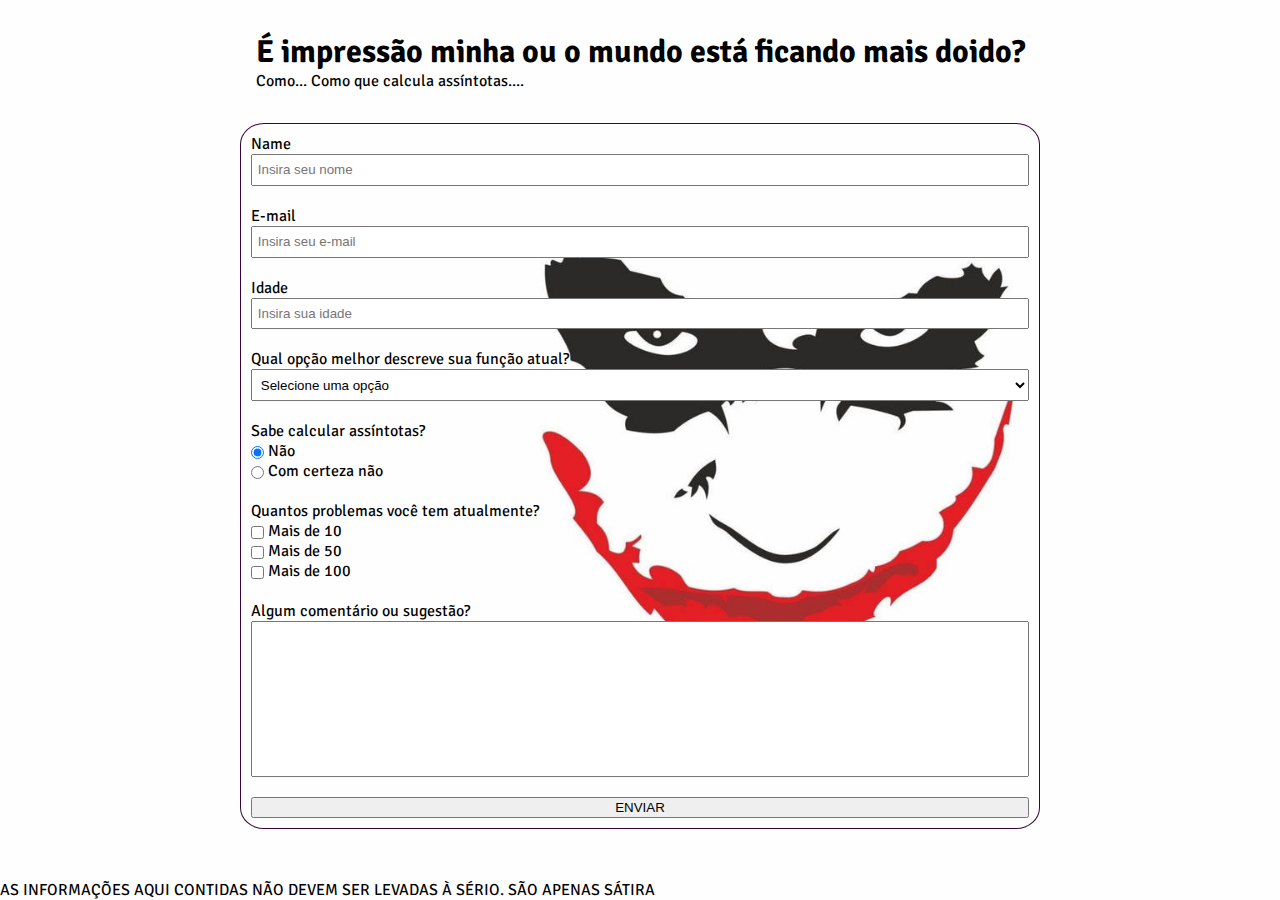
==== survey-form/index.html @ 60713566 "add: survey form v0.1" ====
<!DOCTYPE html>
<html lang="pt-br">
<head>
    <meta charset="UTF-8">
    <meta name="viewport" content="width=device-width, initial-scale=1.0">
    <title>Formulário de Pesquisa</title>
    <link rel="stylesheet" href="styles.css" />
    <link rel="preconnect" href="https://fonts.googleapis.com">
    <link rel="preconnect" href="https://fonts.gstatic.com" crossorigin>
    <link href="https://fonts.googleapis.com/css2?family=Signika+Negative&display=swap" rel="stylesheet">
</head>
<body>
    <header class="header">
        <h1 id="title">É impressão minha ou o mundo está ficando mais doido?</h1>
        <p id="description">Como... Como que calcula assíntotas....</p>
    </header>

    <main>
        <form id="survey-form">
            <div class="form-group">
                <p id="name-label">Name</p>
                <input id="name" type="text" placeholder="Insira seu nome" required />
            </div>
            <div class="form-group">
                <p id="email-label">E-mail</p>
                <input id="email" type="email" placeholder="Insira seu e-mail" required />
            </div>
            <div class="form-group">
                <p id="number-label">Idade</p>
                <input id="number" type="number" min="18" max="120" placeholder="Insira sua idade" />
            </div>

            <div class="form-group">
                <p id="select-label">Qual opção melhor descreve sua função atual?</p>
                <select id="dropdown">
                    <option disabled selected value>Selecione uma opção</option>
                    <option value="desempregado">Desempregado</option>
                    <option value="vagabundo">Vagabundo</option>
                    <option value="desempregado+">Desempregado Plus</option>
                    <option value="humans">Estudante de Humanas</option>
                </select>
            </div>

            <div class="form-group">
                <p id="radio-label">Sabe calcular assíntotas?</p>
                <label for="yes"><input id="yes" type="radio" name="radio_button" checked /> Não</label>
                <label for="no"><input id="no" type="radio" name="radio_button" /> Com certeza não</label>
            </div>

            <div class="form-group">
                <p id="checkbox-label">Quantos problemas você tem atualmente?</p>
                <label for="opcao1"><input type="checkbox" id="opcao1" name="opcao1" value="Opcao1"> Mais de 10</label>
                <label for="opcao2"><input type="checkbox" id="opcao2" name="opcao2" value="Opcao2"> Mais de 50</label>
                <label for="opcao3"><input type="checkbox" id="opcao3" name="opcao3" value="Opcao3"> Mais de 100</label>
            </div>


            <div class="form-group">
                <p>Algum comentário ou sugestão?</p>
                <textarea id="comment" rows="10" cols="35" maxlength="255" wrap="hard" spellcheck="true"></textarea>
            </div>

            <button id="submit" type="submit">ENVIAR</button>
        </form>

    </main>

    <footer>
        <p>AS INFORMAÇÕES AQUI CONTIDAS NÃO DEVEM SER LEVADAS À SÉRIO. SÃO APENAS SÁTIRA</p>
    </footer>
</body>
</html>
---- survey-form/styles.css ----
* {
    margin: 0;
}

body {
    display: flex;
    min-height: 100vh;
    background-image: url('./src/background.jpg');
    background-size: cover;
    background-repeat: no-repeat;
    flex-direction: column;
    font-family: "Signika Negative", sans-serif;
    font-weight: 400;
    font-style: normal;
}

main {
    flex: 1 0 auto;
    margin: 0 auto;
    margin-top: 2rem;
    min-width: 200px;
    width: 50rem;
}

header {
    margin: 0 auto;
    margin-top: 2rem;
    min-width: 287px;
}

textarea {
    resize: none;
}

input {
    padding: 0.4rem 0.3rem;
    vertical-align: middle;
}

select {
    padding: 0.4rem 0.3rem;
}

form {
    display: flex;
    flex-direction: column;
    gap: 1.25rem;

    background-color: transparent;
    padding: 0.625rem;
    border: 0.0625rem solid #360736;
    border-radius: 3%;
}

.form-group {
    display: flex;
    flex-direction: column;
}

footer {
    flex-shrink: 0;
}
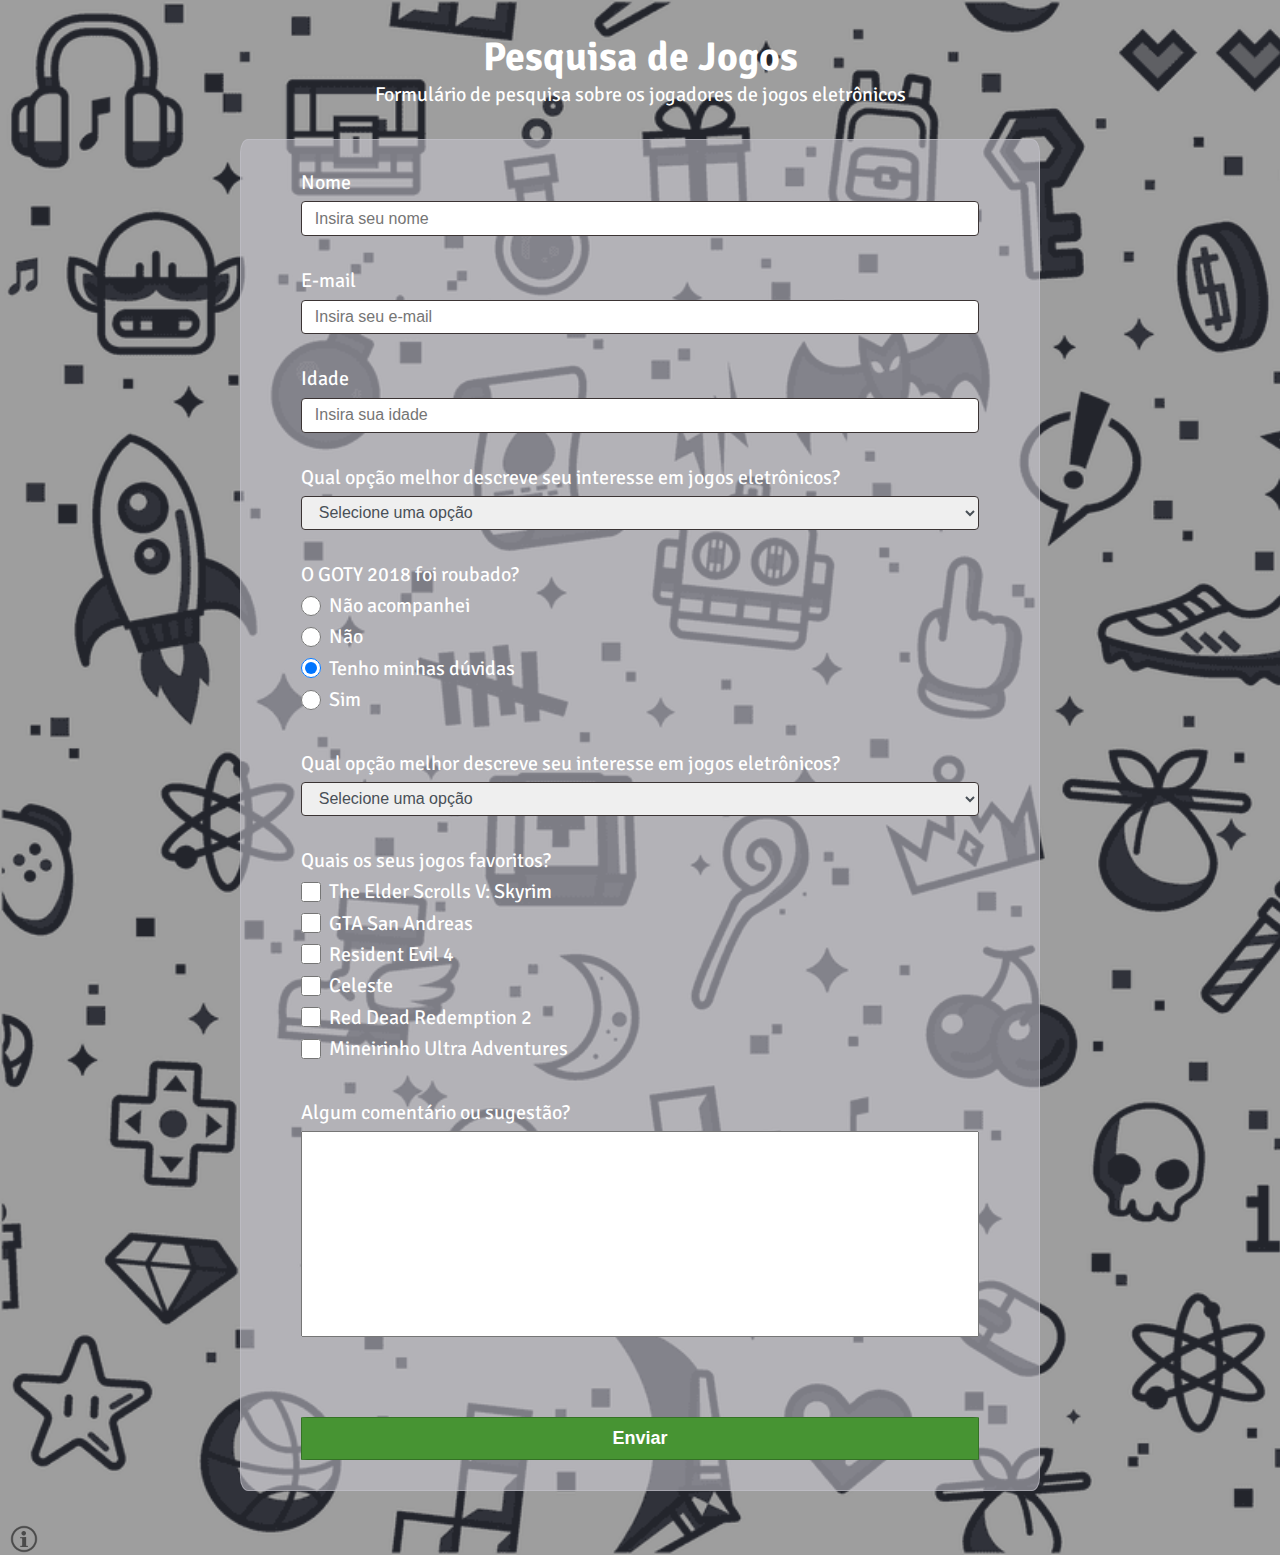
==== commit faf79c97: "att: survey_form 1.0" ====
--- a/survey-form/index.html
+++ b/survey-form/index.html
@@ -8,17 +8,21 @@
     <link rel="preconnect" href="https://fonts.googleapis.com">
     <link rel="preconnect" href="https://fonts.gstatic.com" crossorigin>
     <link href="https://fonts.googleapis.com/css2?family=Signika+Negative&display=swap" rel="stylesheet">
+    <link rel="apple-touch-icon" sizes="180x180" href="./src/favicon/apple-touch-icon.png">
+    <link rel="icon" type="image/png" sizes="32x32" href="./src/favicon/favicon-32x32.png">
+    <link rel="icon" type="image/png" sizes="16x16" href="./src/favicon/favicon-16x16.png">
+    <link rel="manifest" href="./src/favicon/site.webmanifest">
 </head>
 <body>
     <header class="header">
-        <h1 id="title">É impressão minha ou o mundo está ficando mais doido?</h1>
-        <p id="description">Como... Como que calcula assíntotas....</p>
+        <h1 id="title">Pesquisa de Jogos</h1>
+        <p id="description">Formulário de pesquisa sobre os jogadores de jogos eletrônicos</p>
     </header>
 
     <main>
         <form id="survey-form">
             <div class="form-group">
-                <p id="name-label">Name</p>
+                <p id="name-label">Nome</p>
                 <input id="name" type="text" placeholder="Insira seu nome" required />
             </div>
             <div class="form-group">
@@ -31,42 +35,57 @@
             </div>
 
             <div class="form-group">
-                <p id="select-label">Qual opção melhor descreve sua função atual?</p>
+                <p id="select-label">Qual opção melhor descreve seu interesse em jogos eletrônicos?</p>
                 <select id="dropdown">
                     <option disabled selected value>Selecione uma opção</option>
-                    <option value="desempregado">Desempregado</option>
-                    <option value="vagabundo">Vagabundo</option>
-                    <option value="desempregado+">Desempregado Plus</option>
-                    <option value="humans">Estudante de Humanas</option>
+                    <option value="no_play">Não acompanho</option>
+                    <option value="watcher">Às vezes vejo outros jogarem</option>
+                    <option value="play_sometimes">Jogo de vez em quando</option>
+                    <option value="player">Jogar pra mim é um hobbie</option>
                 </select>
             </div>
 
             <div class="form-group">
-                <p id="radio-label">Sabe calcular assíntotas?</p>
-                <label for="yes"><input id="yes" type="radio" name="radio_button" checked /> Não</label>
-                <label for="no"><input id="no" type="radio" name="radio_button" /> Com certeza não</label>
+                <p id="radio-label">O GOTY 2018 foi roubado?</p>
+                <label class="center_option" for="without_answner"><input id="without_answner" type="radio" name="radio_button" checked />Não acompanhei</label>
+                <label class="center_option" for="no"><input id="no" type="radio" name="radio_button" />Não</label>
+                <label class="center_option" for="dont_know"><input id="dont_know" type="radio" name="radio_button" checked />Tenho minhas dúvidas</label>
+                <label class="center_option" for="yes"><input id="yes" type="radio" name="radio_button" />Sim</label>
             </div>
 
             <div class="form-group">
-                <p id="checkbox-label">Quantos problemas você tem atualmente?</p>
-                <label for="opcao1"><input type="checkbox" id="opcao1" name="opcao1" value="Opcao1"> Mais de 10</label>
-                <label for="opcao2"><input type="checkbox" id="opcao2" name="opcao2" value="Opcao2"> Mais de 50</label>
-                <label for="opcao3"><input type="checkbox" id="opcao3" name="opcao3" value="Opcao3"> Mais de 100</label>
+                <p id="select-label">Qual opção melhor descreve seu interesse em jogos eletrônicos?</p>
+                <select id="dropdown">
+                    <option disabled selected value>Selecione uma opção</option>
+                    <option value="no_play">Não acompanho</option>
+                    <option value="watcher">Às vezes vejo outros jogarem</option>
+                    <option value="play_sometimes">Jogo de vez em quando</option>
+                    <option value="player">Jogar pra mim é um hobbie</option>
+                </select>
             </div>
 
+            <div class="form-group">
+                <p id="checkbox-label">Quais os seus jogos favoritos?</p>
+                <label class="center_option" for="skyrim"><input type="checkbox" id="skyrim" name="fav_games" value="skyrim">The Elder Scrolls V: Skyrim</label>
+                <label class="center_option" for="gta"><input type="checkbox" id="gta" name="fav_games" value="gta">GTA San Andreas</label>
+                <label class="center_option" for="re4"><input type="checkbox" id="re4" name="fav_games" value="re4">Resident Evil 4</label>
+                <label class="center_option" for="celeste"><input type="checkbox" id="celeste" name="fav_games" value="celeste">Celeste</label>
+                <label class="center_option" for="rdr2"><input type="checkbox" id="rdr2" name="fav_games" value="rdr2">Red Dead Redemption 2</label>
+                <label class="center_option" for="mineirinho"><input type="checkbox" id="mineirinho" name="fav_games" value="mineirinho">Mineirinho Ultra Adventures</label>
+            </div>
 
             <div class="form-group">
                 <p>Algum comentário ou sugestão?</p>
                 <textarea id="comment" rows="10" cols="35" maxlength="255" wrap="hard" spellcheck="true"></textarea>
             </div>
 
-            <button id="submit" type="submit">ENVIAR</button>
+            <button id="submit" type="submit"><b>Enviar</b></button>
         </form>
-
     </main>
 
     <footer>
-        <p>AS INFORMAÇÕES AQUI CONTIDAS NÃO DEVEM SER LEVADAS À SÉRIO. SÃO APENAS SÁTIRA</p>
+        <img id="warning" src="/survey-form/src/info.png" alt="Lamp" width="32" height="32">
+        <p id="warning_text">Desenvolvido por Gabriel Calebe</p>
     </footer>
 </body>
 </html>--- a/survey-form/styles.css
+++ b/survey-form/styles.css
@@ -5,19 +5,20 @@
 body {
     display: flex;
     min-height: 100vh;
-    background-image: url('./src/background.jpg');
+    background-image: url('./src/background.png');
     background-size: cover;
     background-repeat: no-repeat;
     flex-direction: column;
     font-family: "Signika Negative", sans-serif;
     font-weight: 400;
     font-style: normal;
+    font-size: 20px;
+    color: #ffffff;
 }
 
 main {
     flex: 1 0 auto;
-    margin: 0 auto;
-    margin-top: 2rem;
+    margin: 2rem auto;
     min-width: 200px;
     width: 50rem;
 }
@@ -26,30 +27,75 @@
     margin: 0 auto;
     margin-top: 2rem;
     min-width: 287px;
+    text-align: center;
+    color: #fff;
 }
 
 textarea {
     resize: none;
+    font-family: 'Signika Negative';
+    font-size: 16px;
+}
+
+textarea:focus {
+    outline: none;
 }
 
 input {
-    padding: 0.4rem 0.3rem;
+    padding: 0.4rem 0.8rem;
     vertical-align: middle;
+    border: 1px solid #3b3434;
+    border-radius: 0.25rem;
+    font-size: 16px;
+    min-height: 1.25rem;
+    min-width: 1.25rem;
+    color: #495057;
+}
+
+input:focus {
+    outline: none;
+}
+
+option {
+    font-size: 16px;
 }
 
 select {
-    padding: 0.4rem 0.3rem;
+    padding: 0.4rem 0.8rem;
+    border-radius: 0.25rem;
+    border: 1px solid #3b3434;
+    font-size: 16px;
+    color: #495057;
 }
 
 form {
     display: flex;
     flex-direction: column;
-    gap: 1.25rem;
+    gap: 2rem;
 
-    background-color: transparent;
-    padding: 0.625rem;
-    border: 0.0625rem solid #360736;
-    border-radius: 3%;
+    background-color: #3b3434;
+    padding: 1.875rem 3.75rem;
+    border: 0.0625rem solid hsla(258, 9%, 78%, 0.562);
+    border-radius: 1%;
+    background-color: hsla(258, 9%, 78%, 0.562);
+}
+
+footer {
+    display: flex;
+    flex-shrink: 0;
+    font-size: 18px;
+    color: #e7e7e7;
+}
+
+button[type="submit"] {
+    padding: 10px 0;
+    font-size: 18px;
+    margin-top: 3rem;
+    background-color: #479433;
+    color: #fff;
+    border: 1px solid #357226;
+    border-radius: 1%;
+    cursor: pointer;
 }
 
 .form-group {
@@ -57,6 +103,32 @@
     flex-direction: column;
 }
 
-footer {
-    flex-shrink: 0;
+.form-group > p {
+    margin-bottom: 0.4rem;
+}
+
+.center_option {
+    display: flex;
+    align-items: center;
+    margin-bottom: 0.4rem;
+    gap: 0.5rem;
+}
+
+
+#warning {
+    margin-left: 0.5rem;
+    position: relative;
+    display: inline-block;
+    cursor: pointer;
+}
+
+#warning:hover ~ #warning_text {
+    display: block;
+}
+
+#warning_text {
+    display: none;
+    margin: auto 0;
+    margin-left: 5px;
+    flex-wrap: wrap;
 }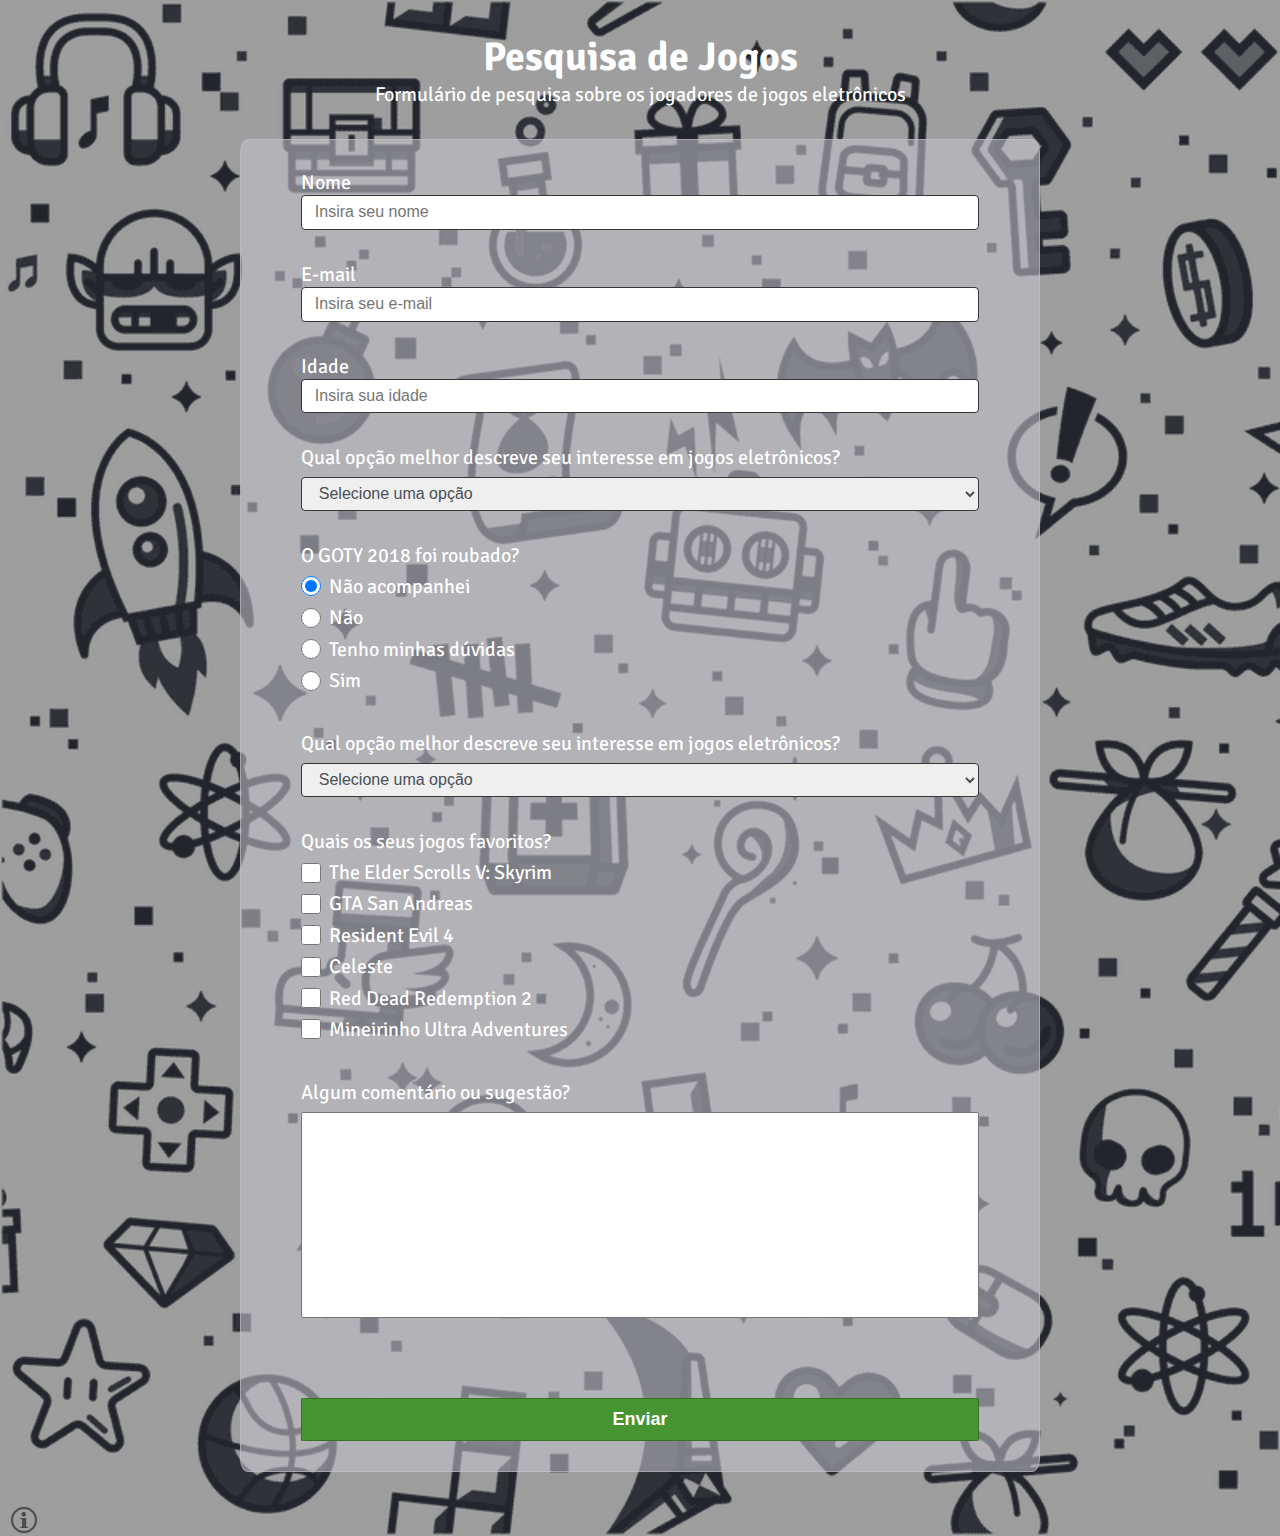
==== commit 90c207c1: "hotfix: survey_form 1.1" ====
--- a/survey-form/index.html
+++ b/survey-form/index.html
@@ -22,15 +22,15 @@
     <main>
         <form id="survey-form">
             <div class="form-group">
-                <p id="name-label">Nome</p>
+                <label id="name-label">Nome</label>
                 <input id="name" type="text" placeholder="Insira seu nome" required />
             </div>
             <div class="form-group">
-                <p id="email-label">E-mail</p>
+                <label id="email-label">E-mail</label>
                 <input id="email" type="email" placeholder="Insira seu e-mail" required />
             </div>
             <div class="form-group">
-                <p id="number-label">Idade</p>
+                <label id="number-label">Idade</label>
                 <input id="number" type="number" min="18" max="120" placeholder="Insira sua idade" />
             </div>
 
@@ -47,10 +47,10 @@
 
             <div class="form-group">
                 <p id="radio-label">O GOTY 2018 foi roubado?</p>
-                <label class="center_option" for="without_answner"><input id="without_answner" type="radio" name="radio_button" checked />Não acompanhei</label>
-                <label class="center_option" for="no"><input id="no" type="radio" name="radio_button" />Não</label>
-                <label class="center_option" for="dont_know"><input id="dont_know" type="radio" name="radio_button" checked />Tenho minhas dúvidas</label>
-                <label class="center_option" for="yes"><input id="yes" type="radio" name="radio_button" />Sim</label>
+                <label class="center_option" for="without_answner"><input id="without_answner" type="radio" name="radio_button" value="without_answner" checked />Não acompanhei</label>
+                <label class="center_option" for="no"><input id="no" type="radio" name="radio_button" value="no" />Não</label>
+                <label class="center_option" for="dont_know"><input id="dont_know" type="radio" name="radio_button" value="dont_know" />Tenho minhas dúvidas</label>
+                <label class="center_option" for="yes"><input id="yes" type="radio" name="radio_button" value="yes" />Sim</label>
             </div>
 
             <div class="form-group">
--- a/survey-form/styles.css
+++ b/survey-form/styles.css
@@ -73,7 +73,6 @@
     flex-direction: column;
     gap: 2rem;
 
-    background-color: #3b3434;
     padding: 1.875rem 3.75rem;
     border: 0.0625rem solid hsla(258, 9%, 78%, 0.562);
     border-radius: 1%;
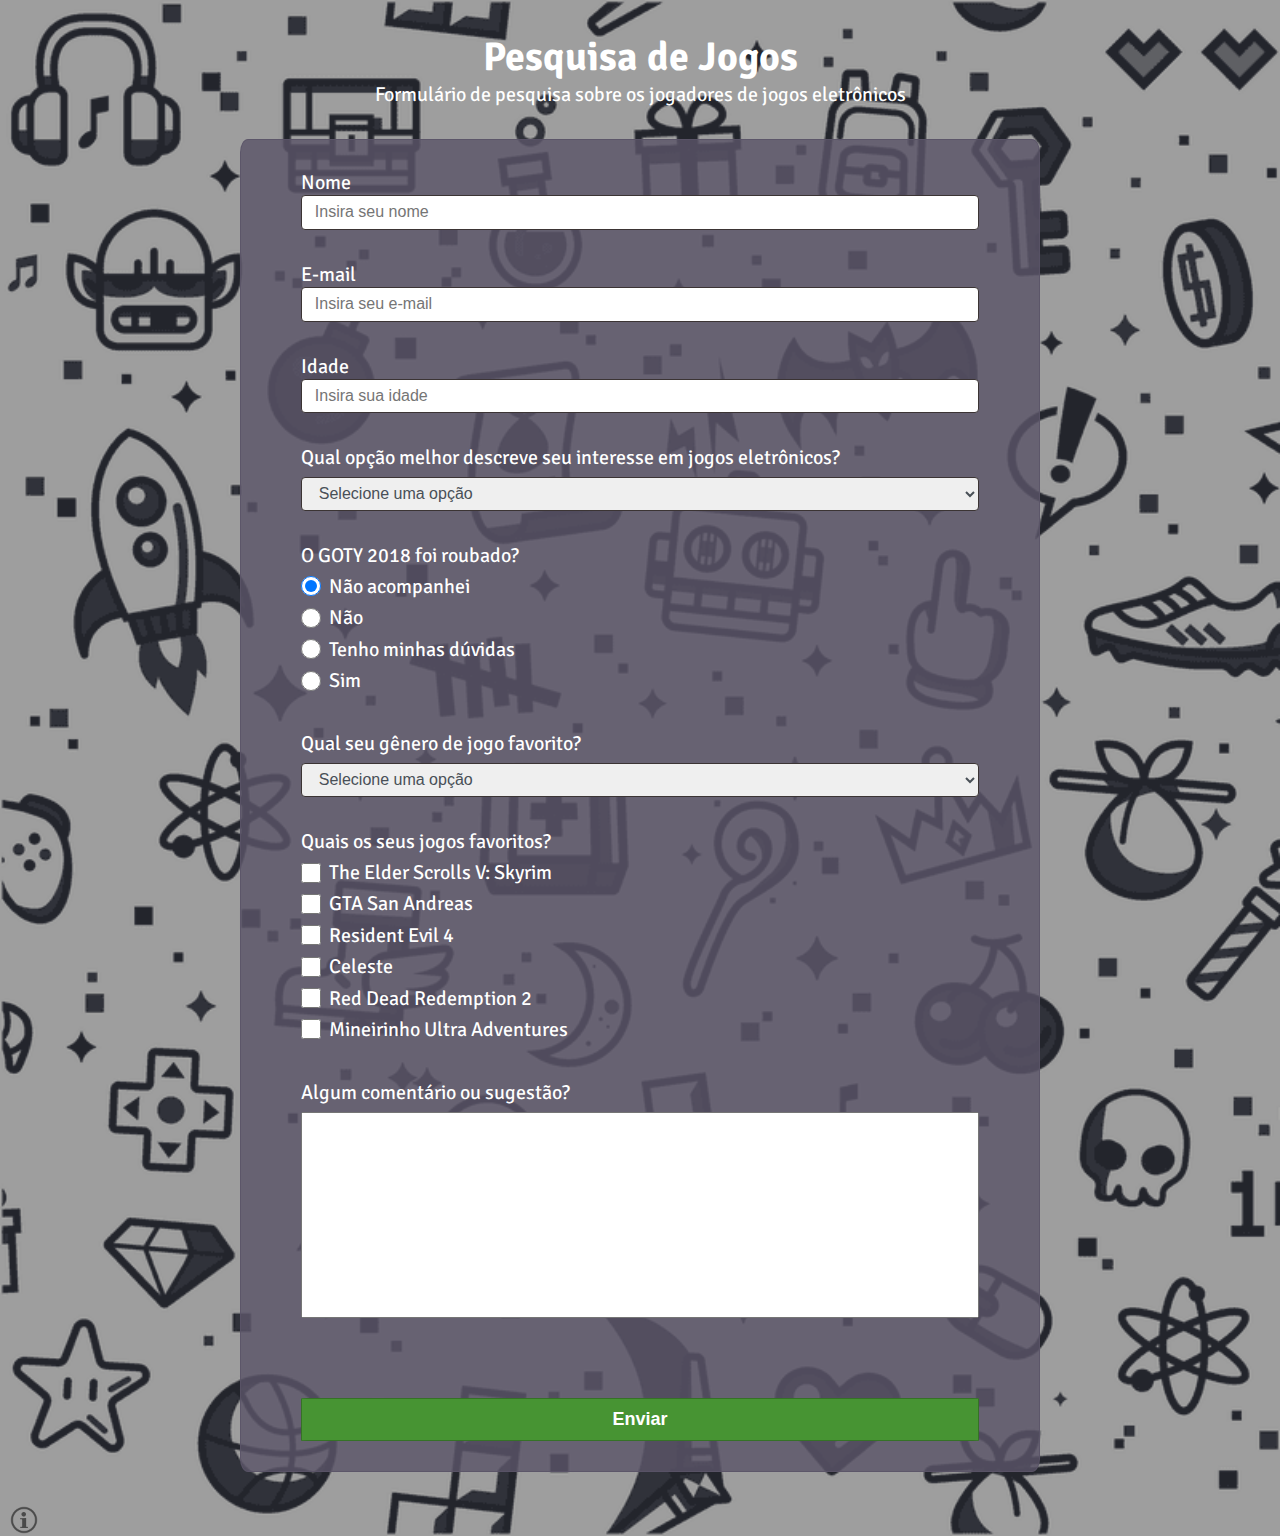
==== commit 0bda39fb: "hotfix: survey_form 1.12" ====
--- a/survey-form/index.html
+++ b/survey-form/index.html
@@ -54,13 +54,19 @@
             </div>
 
             <div class="form-group">
-                <p id="select-label">Qual opção melhor descreve seu interesse em jogos eletrônicos?</p>
+                <p id="select-label">Qual seu gênero de jogo favorito?</p>
                 <select id="dropdown">
                     <option disabled selected value>Selecione uma opção</option>
                     <option value="no_play">Não acompanho</option>
-                    <option value="watcher">Às vezes vejo outros jogarem</option>
-                    <option value="play_sometimes">Jogo de vez em quando</option>
-                    <option value="player">Jogar pra mim é um hobbie</option>
+                    <option value="action/adventure">Ação/Aventura</option>
+                    <option value="rpg">RPG</option>
+                    <option value="fight">Luta</option>
+                    <option value="soulslike">Roguelike</option>
+                    <option value="terror">Terror</option>
+                    <option value="strategy">Estratégia/Tabuleiro/Turnos</option>
+                    <option value="racing">Corrida</option>
+                    <option value="sports">Esportes</option>
+                    <option value="simulation">Simulação</option>
                 </select>
             </div>
 
--- a/survey-form/styles.css
+++ b/survey-form/styles.css
@@ -71,12 +71,11 @@
 form {
     display: flex;
     flex-direction: column;
+    background-color: hsla(259, 10%, 37%, 0.815);
+    border: 0.0625rem solid hsla(259, 10%, 37%, 0.815);
+    border-radius: 1%;
+    padding: 1.875rem 3.75rem;
     gap: 2rem;
-
-    padding: 1.875rem 3.75rem;
-    border: 0.0625rem solid hsla(258, 9%, 78%, 0.562);
-    border-radius: 1%;
-    background-color: hsla(258, 9%, 78%, 0.562);
 }
 
 footer {
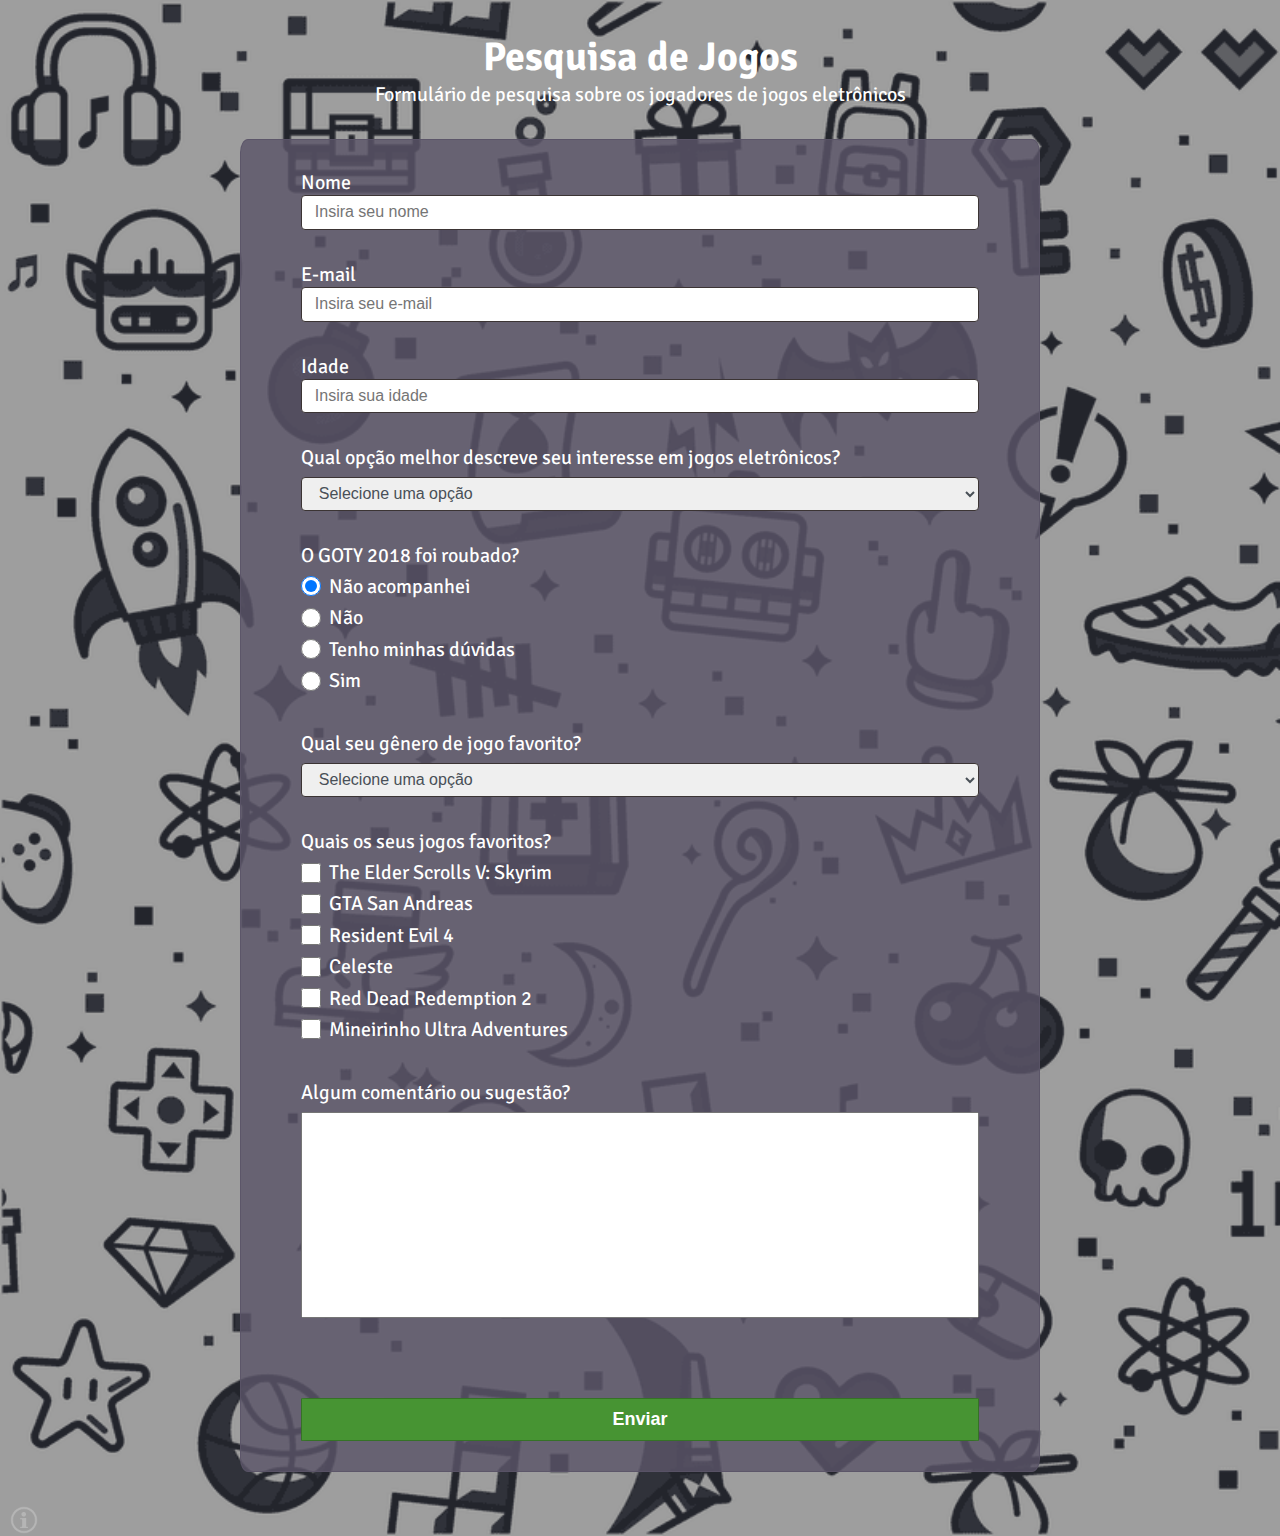
==== commit 7de2a483: "att: surverform 1.13" ====
--- a/survey-form/index.html
+++ b/survey-form/index.html
@@ -1,5 +1,5 @@
 <!DOCTYPE html>
-<html lang="pt-br">
+<html lang="pt-BR">
 <head>
     <meta charset="UTF-8">
     <meta name="viewport" content="width=device-width, initial-scale=1.0">
--- a/survey-form/styles.css
+++ b/survey-form/styles.css
@@ -78,13 +78,6 @@
     gap: 2rem;
 }
 
-footer {
-    display: flex;
-    flex-shrink: 0;
-    font-size: 18px;
-    color: #e7e7e7;
-}
-
 button[type="submit"] {
     padding: 10px 0;
     font-size: 18px;
@@ -113,11 +106,19 @@
 }
 
 
+footer {
+    display: flex;
+    flex-shrink: 0;
+    font-size: 18px;
+    color: #e7e7e7;
+}
+
 #warning {
     margin-left: 0.5rem;
     position: relative;
     display: inline-block;
     cursor: pointer;
+    filter: invert(1);
 }
 
 #warning:hover ~ #warning_text {
